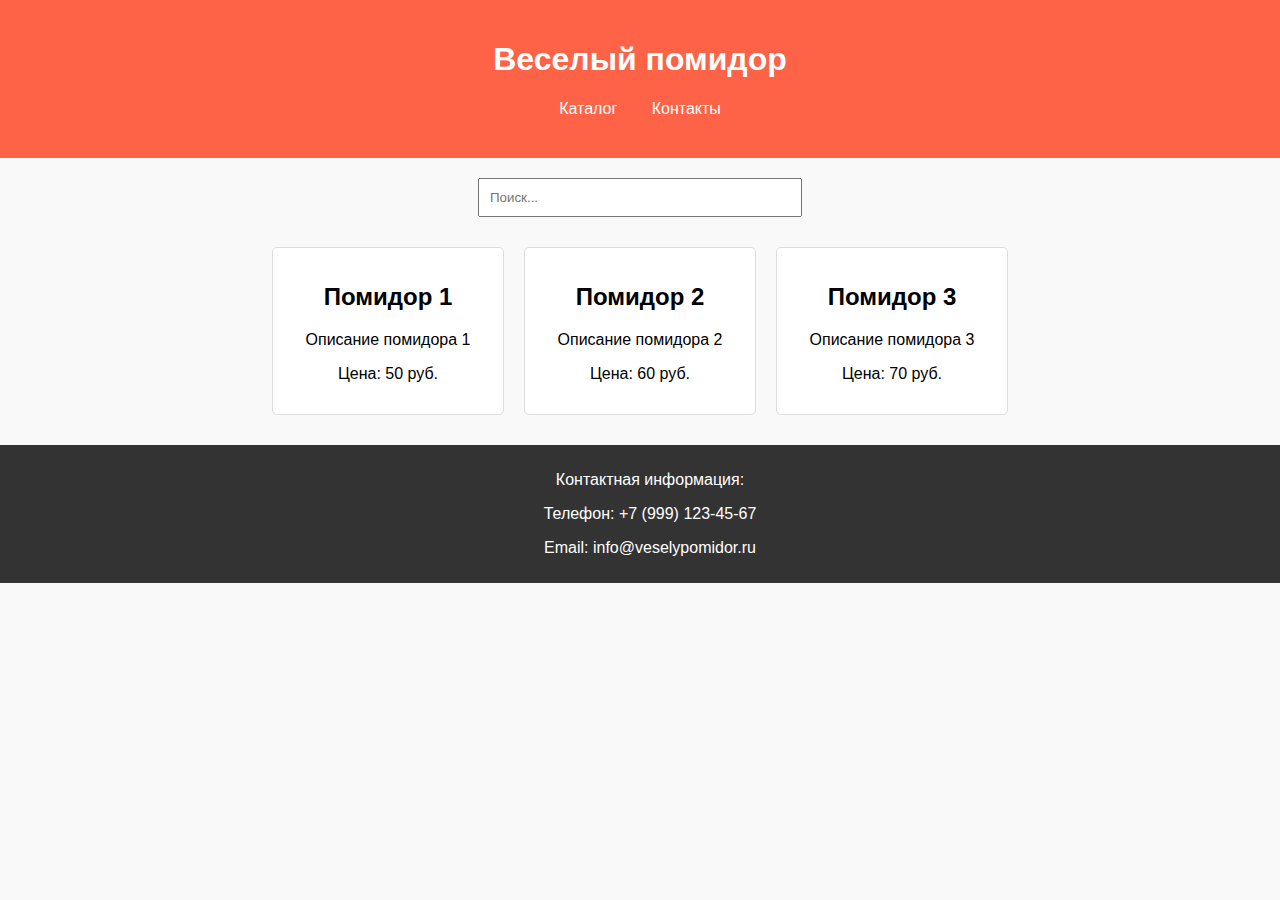
==== index.html @ 63d8b80b "index.html" ====
<!DOCTYPE html>
<html lang="ru">
<head>
    <meta charset="UTF-8">
    <meta name="viewport" content="width=device-width, initial-scale=1.0">
    <title>Веселый помидор</title>
    <link rel="stylesheet" href="style.css">
</head>
<body>

<header>
    <h1>Веселый помидор</h1>
    <nav>
        <a href="#catalog">Каталог</a>
        <a href="#contact">Контакты</a>
    </nav>
</header>

<div class="search-bar">
    <input type="text" placeholder="Поиск...">
</div>

<section id="catalog" class="catalog">
    <div class="item">
        <h2>Помидор 1</h2>
        <p>Описание помидора 1</p>
        <p>Цена: 50 руб.</p>
    </div>
    <div class="item">
        <h2>Помидор 2</h2>
        <p>Описание помидора 2</p>
        <p>Цена: 60 руб.</p>
    </div>
    <div class="item">
        <h2>Помидор 3</h2>
        <p>Описание помидора 3</p>
        <p>Цена: 70 руб.</p>
    </div>
    <!-- Добавьте больше товаров по необходимости -->
</section>

<footer id="contact">
    <p>Контактная информация:</p>
    <p>Телефон: +7 (999) 123-45-67</p>
    <p>Email: info@veselypomidor.ru</p>
</footer>

</body>
</html>
---- style.css ----
body {
            font-family: Arial, sans-serif;
            margin: 0;
            padding: 0;
            background-color: #f9f9f9;
        }
        header {
            background-color: #ff6347;
            color: white;
            padding: 20px;
            text-align: center;
        }
        nav {
            margin: 20px 0;
        }
        nav a {
            margin: 0 15px;
            color: white;
            text-decoration: none;
        }
        .search-bar {
            margin: 20px;
            text-align: center;
        }
        .search-bar input[type="text"] {
            padding: 10px;
            width: 300px;
        }
        .catalog {
            display: flex;
            flex-wrap: wrap;
            justify-content: center;
            margin: 20px;
        }
        .item {
            background-color: white;
            border: 1px solid #ddd;
            border-radius: 5px;
            margin: 10px;
            padding: 15px;
            width: 200px;
            text-align: center;
        }
        footer {
            background-color: #333;
            color: white;
            text-align: center;
            padding: 10px;
            position: relative;
            bottom: 0;
            width: 100%;
        }
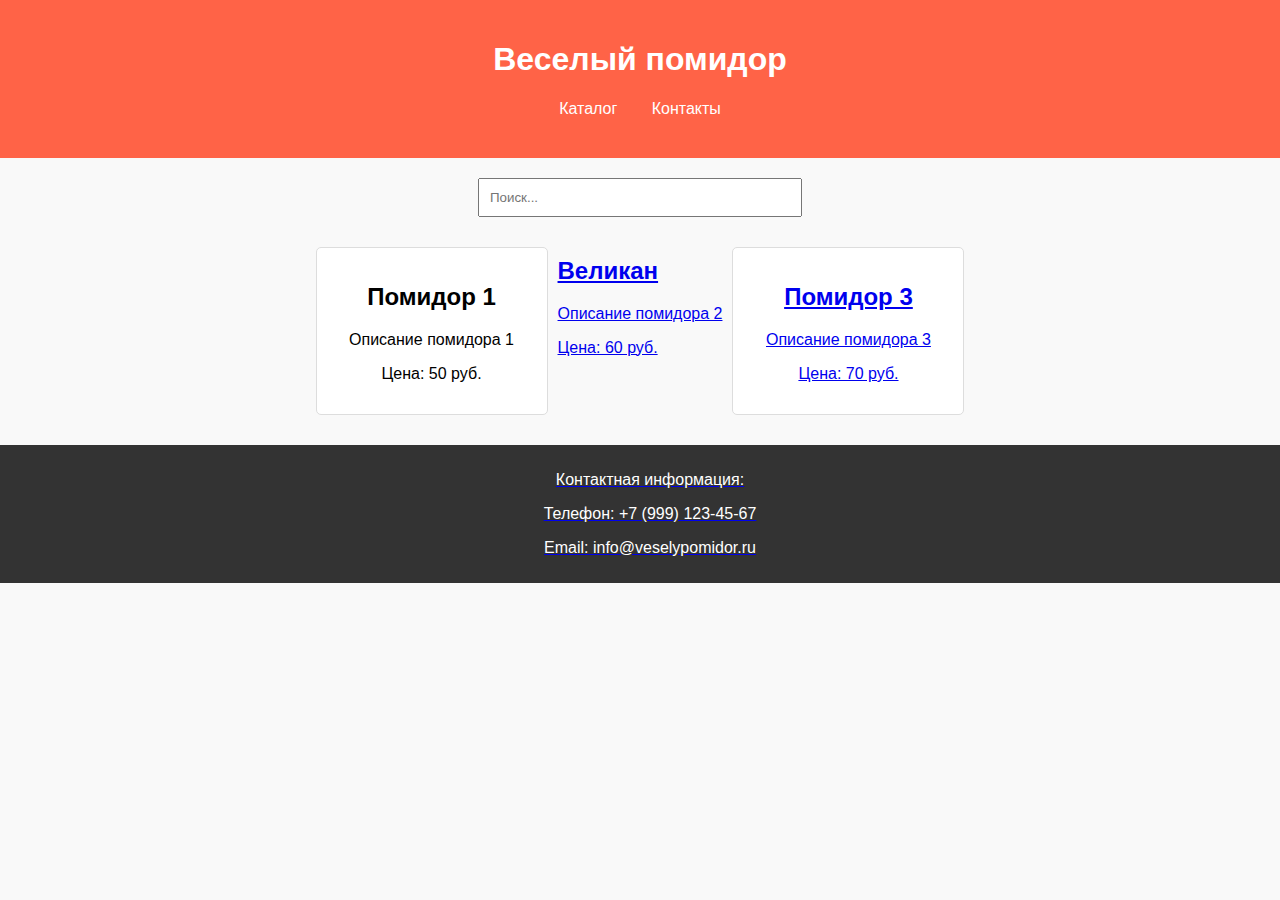
==== commit 106f8826: "Update index.html" ====
--- a/index.html
+++ b/index.html
@@ -26,8 +26,8 @@
         <p>Описание помидора 1</p>
         <p>Цена: 50 руб.</p>
     </div>
-    <div class="item">
-        <h2>Помидор 2</h2>
+    <div class="Великан">
+   <a href=url(index2.html)><h2>Великан</h2>
         <p>Описание помидора 2</p>
         <p>Цена: 60 руб.</p>
     </div>
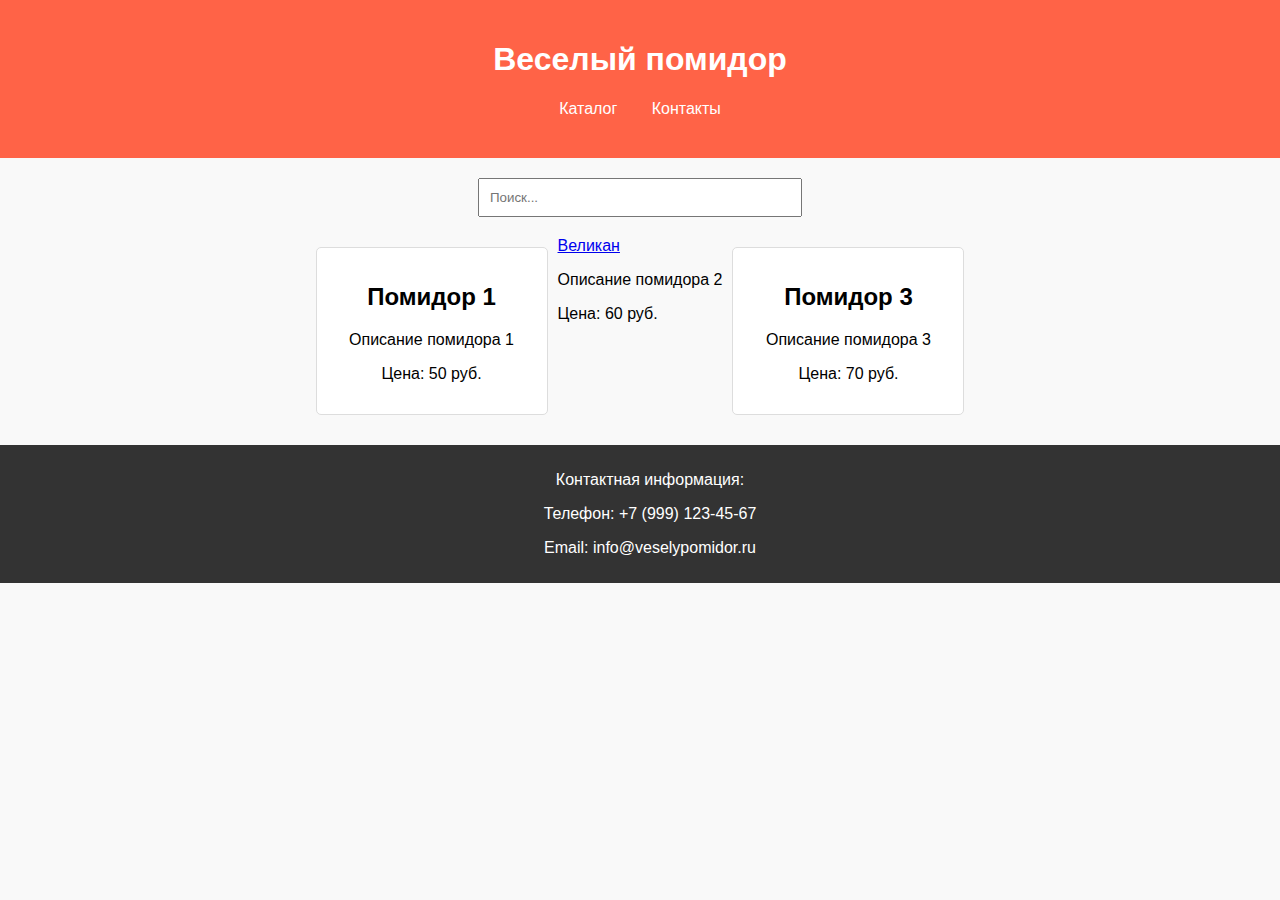
==== commit 4edd3e39: "Update index.html" ====
--- a/index.html
+++ b/index.html
@@ -27,7 +27,7 @@
         <p>Цена: 50 руб.</p>
     </div>
     <div class="Великан">
-   <a href=url(index2.html)><h2>Великан</h2>
+   <a href=url(index2.html)>Великан</a>
         <p>Описание помидора 2</p>
         <p>Цена: 60 руб.</p>
     </div>
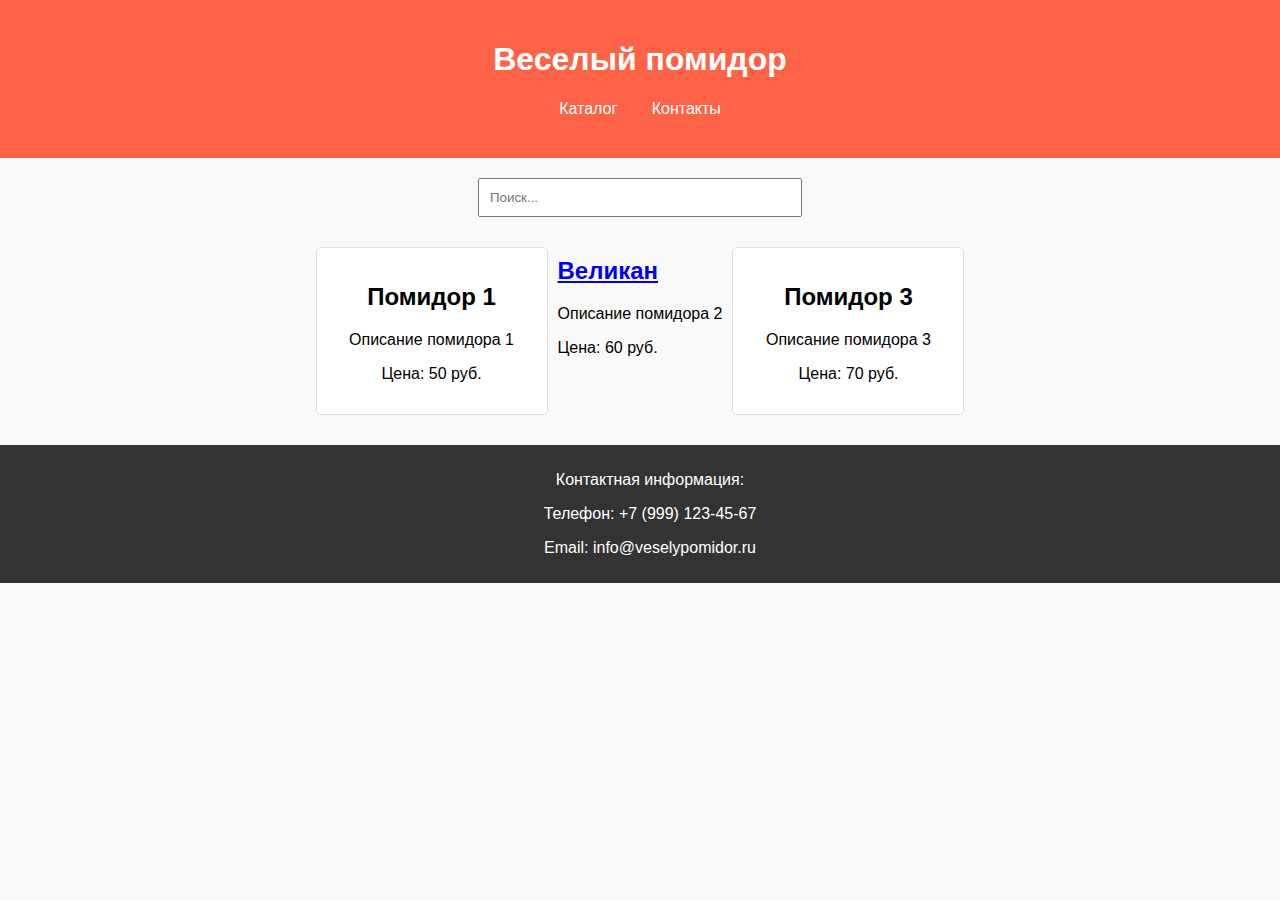
==== commit 151ebe48: "Update index.html" ====
--- a/index.html
+++ b/index.html
@@ -27,7 +27,7 @@
         <p>Цена: 50 руб.</p>
     </div>
     <div class="Великан">
-   <a href=url(index2.html)>Великан</a>
+<a href=url(index2.css)><h2>Великан</h2></a>
         <p>Описание помидора 2</p>
         <p>Цена: 60 руб.</p>
     </div>
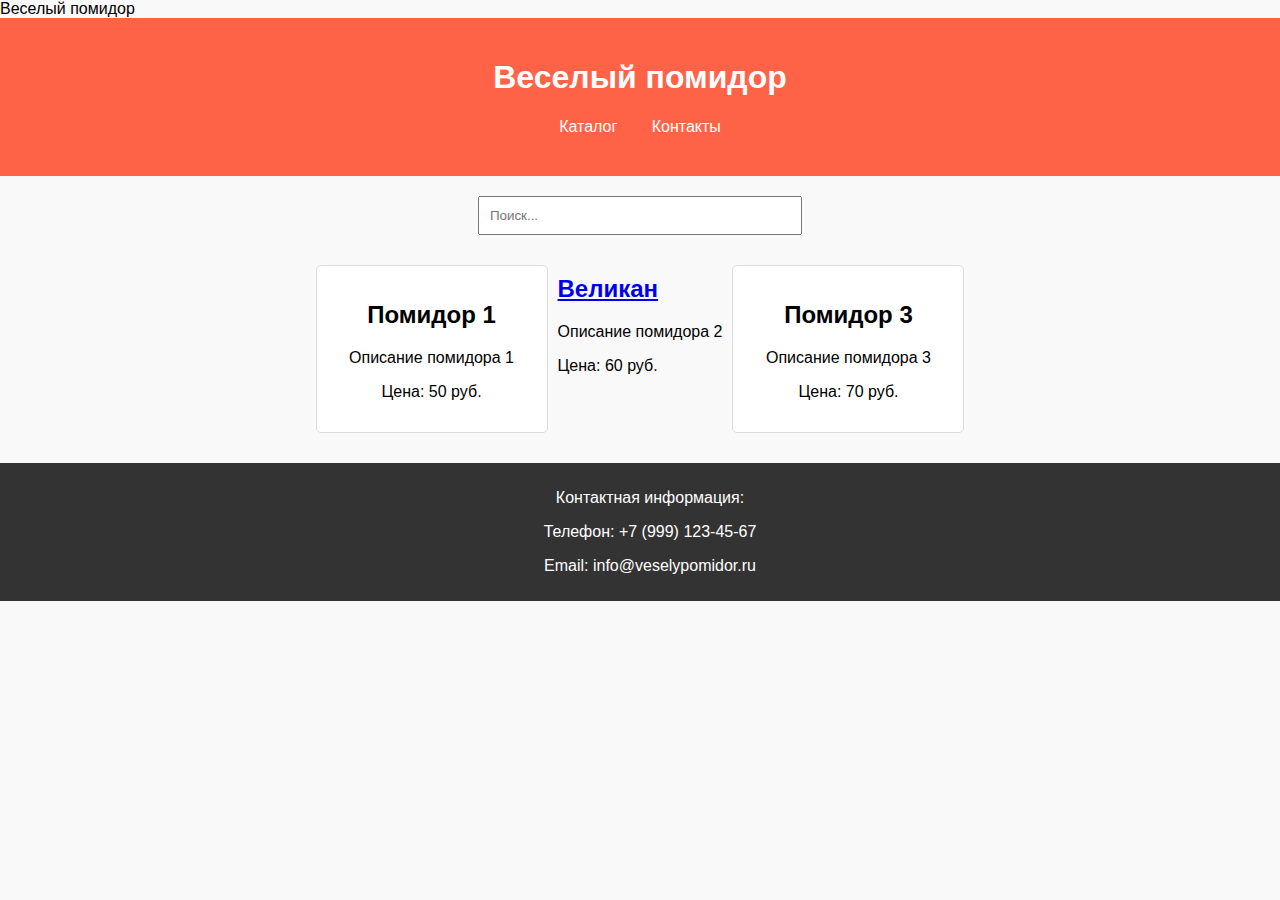
==== commit cd004c9b: "Update index.html" ====
--- a/index.html
+++ b/index.html
@@ -3,6 +3,7 @@
 <head>
     <meta charset="UTF-8">
     <meta name="viewport" content="width=device-width, initial-scale=1.0">
+    <meta 
     <title>Веселый помидор</title>
     <link rel="stylesheet" href="style.css">
 </head>
@@ -26,9 +27,9 @@
         <p>Описание помидора 1</p>
         <p>Цена: 50 руб.</p>
     </div>
-    <div class="Великан">
-<a href=url(index2.css)><h2>Великан</h2></a>
-        <p>Описание помидора 2</p>
+    <div class=".Великан">
+<a href=url(index2.html)><h2>Великан</h2></a>
+       <p>Описание помидора 2</p>
         <p>Цена: 60 руб.</p>
     </div>
     <div class="item">
--- a/style.css
+++ b/style.css
@@ -50,3 +50,12 @@
             bottom: 0;
             width: 100%;
         }
+      .Великан {
+            background-color: white;
+            border: 1px solid #ddd;
+            border-radius: 5px;
+            margin: 10px;
+            padding: 15px;
+            width: 200px;
+            text-align: center;
+      }
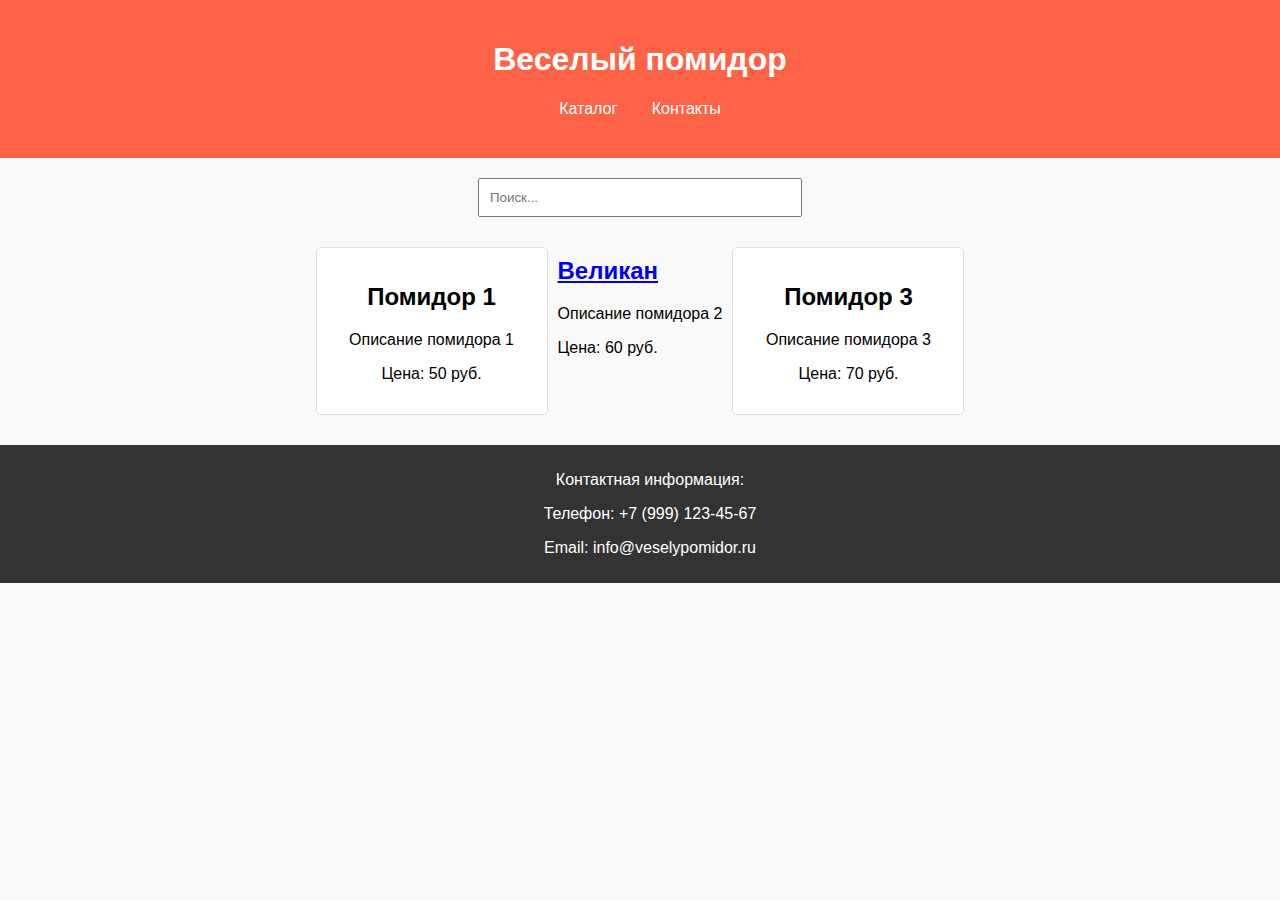
==== commit 02b8acdc: "Update index.html" ====
--- a/index.html
+++ b/index.html
@@ -3,7 +3,6 @@
 <head>
     <meta charset="UTF-8">
     <meta name="viewport" content="width=device-width, initial-scale=1.0">
-    <meta 
     <title>Веселый помидор</title>
     <link rel="stylesheet" href="style.css">
 </head>
